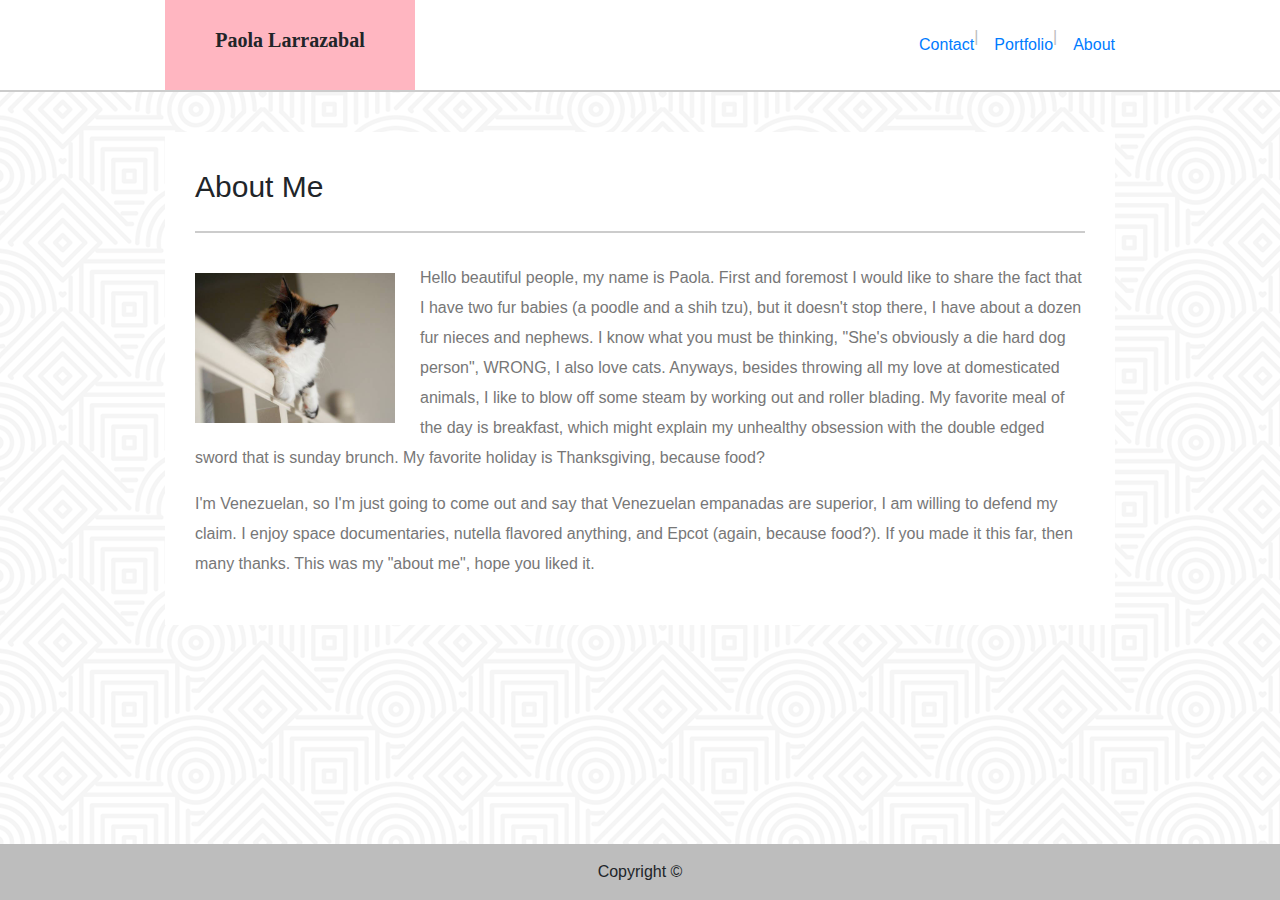
==== index.html @ c063681a "added bootstrap layout to about me page by using col-sm col-sm and col-sm-10 as the main content, ed" ====
<!DOCTYPE html>
<html lang="en">

<head>
    <meta charset="UTF-8">
    <meta name="viewport" content="width=device-width, initial-scale=1.0">
    <meta http-equiv="X-UA-Compatible" content="ie=edge">
    
    <link rel="stylesheet" href="https://stackpath.bootstrapcdn.com/bootstrap/4.3.1/css/bootstrap.min.css"
        integrity="sha384-ggOyR0iXCbMQv3Xipma34MD+dH/1fQ784/j6cY/iJTQUOhcWr7x9JvoRxT2MZw1T" crossorigin="anonymous">
        <link rel="stylesheet" type="text/css" href="assets/css/style.css">
    

    <title>About me</title>
</head>

<body>
    
        <nav class="navbar">
            <section class="navbarlinks">
            <a class="navbar-brand">Paola Larrazabal</a>

            <ul class="nav justify-content-end">
                <span>
                <li class="nav-item">
                    <a class="nav-link active" href="contact.html">Contact</a>
                </li>
                </span>

                <span>|</span>
                <span>
                <li class="nav-item">
                    <a class="nav-link" href="portfolio.html">Portfolio</a>
                </li>
            </span>
                <span>|</span>
                <span>
                <li class="nav-item">
                    <a class="nav-link" href="index.html">About</a>
                </li>
            </span>

            </ul>
        </section>
        </nav>
    


    <div class="container">




        <div class="row">

            <div class="col">

            </div>
            <div class="col-10">
                <div class="page-header">
                    <h3>About Me</h3>
                </div>
                <img src="assets/images/cats-q-c-640-480-5.jpg" alt="Kitty" width="220px" height="170px" class="image">
                <p>Hello beautiful people, my name is Paola. First and foremost I would like to share the fact
                    that I have two fur babies (a poodle and a shih tzu), but it doesn't stop there, I have about
                    a dozen fur nieces and nephews. I know what you must be thinking, "She's obviously a die
                    hard dog person", WRONG, I also love cats. Anyways, besides throwing all my love at
                    domesticated animals, I like to blow off some steam by working out and roller blading.
                    My favorite meal of the day is breakfast, which might explain my unhealthy obsession with
                    the double edged sword that is sunday brunch. My favorite holiday is Thanksgiving, because food?
                </p>
               
                <p> I'm Venezuelan, so I'm just going to come out and say that Venezuelan empanadas are superior, I
                    am willing to defend my claim.
                    I enjoy space documentaries, nutella flavored anything, and Epcot (again, because food?). If you
                    made it this far,
                    then many thanks. This was my "about me", hope you liked it.
                </p>
            </div>
            <div class="col">








            </div>

        </div>

        <!-- Footer -->
        <footer class="page-footer font-small blue fixed-bottom">

            <!-- Copyright -->
            <div class="footer-copyright text-center py-3">Copyright &copy;
                
            </div>
            <!-- Copyright -->
    
            </footer>
            <!-- Footer -->
       
    </div>








</body>

</html>
---- assets/css/style.css ----
* {
    margin: 0px;
    padding: 0px;
    box-sizing: border-box;
}

h1 
h3 {
    font-family: Georgia, Times, "Times New Roman", serif;
}

p {
    font-family: Arial, Helvetica, sans-serif;
    color: #777777;
    line-height: 30px;
}


/* Navbar */




nav {
    max-width: 100%;
    margin: 0 auto;
    padding: 0; 
}

.navbar-brand {
    background-color: lightpink;
    width: 250px;
    height: 90px;
    font-weight: 700;
    line-height: 70px;
    text-align: center;
    font-family: Georgia, Times, "Times New Roman", serif;
    color: #cccccc;

}

.justify-content-end {
  float: right;
  margin-top: 25px;
  color: #bdbdbd;
}

.navbarlinks {
    width: 950px;
    margin: 0 auto;
}





.navbar {
    
    background-color: #ffffff;
    padding: 0;
    border-bottom: 2px solid #cccccc;
}



.nav-link {

    padding: .5rem 0rem .5rem 1rem;
}


/* Main content */


body {
    background-image: url("../images/hypnotize.png");
}

.image {
    float: left;
    width: 200px;
    height: auto;
    margin-top: 10px;
    margin-right: 25px;
}
.page-header h3 {
    border-bottom: 2px solid #cccccc;
    padding-bottom: 20px;
    margin-bottom: 30px;
    font-size: 30px;
    line-height: 49px;
}
.col-10 {
    margin-top: 40px;
    padding: 30px;
    max-width: 960px;
    background-color: #ffffff;
}

/* Footer */ 



.fixed-bottom {
    position: fixed;
    right: 0;
    bottom: 0;
    left: 0;
    z-index: sticky;
    }

footer {
    max-width: 100%;
    background-color: #bdbdbd;
        
    }
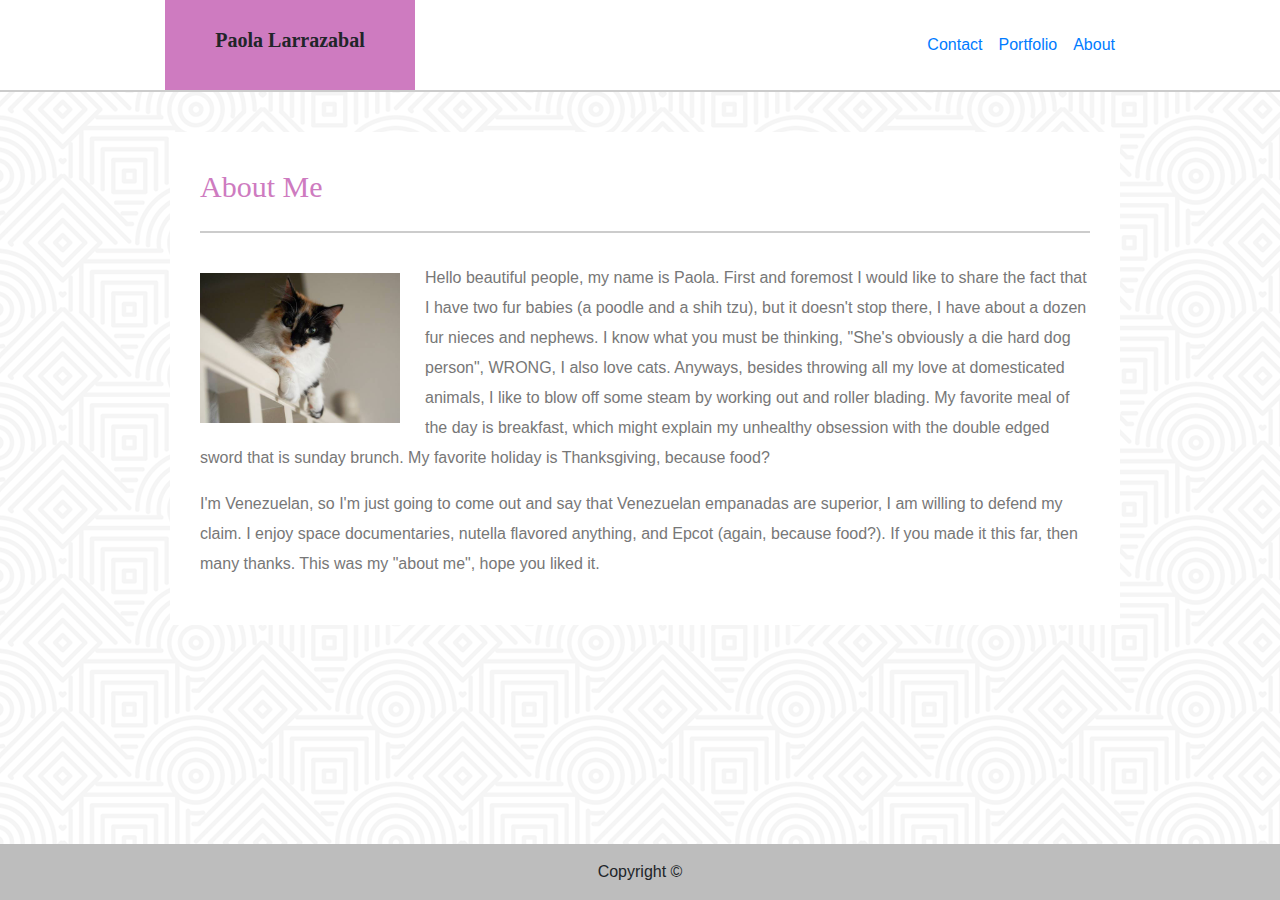
==== commit 024c9737: "removed span in navbar" ====
--- a/index.html
+++ b/index.html
@@ -21,24 +21,24 @@
             <a class="navbar-brand">Paola Larrazabal</a>
 
             <ul class="nav justify-content-end">
-                <span>
+                
                 <li class="nav-item">
                     <a class="nav-link active" href="contact.html">Contact</a>
                 </li>
-                </span>
+               
 
-                <span>|</span>
-                <span>
+              
+                
                 <li class="nav-item">
                     <a class="nav-link" href="portfolio.html">Portfolio</a>
                 </li>
-            </span>
-                <span>|</span>
-                <span>
+           
+              
+                
                 <li class="nav-item">
                     <a class="nav-link" href="index.html">About</a>
                 </li>
-            </span>
+           
 
             </ul>
         </section>
@@ -90,17 +90,17 @@
 
         </div>
 
-        <!-- Footer -->
+        
         <footer class="page-footer font-small blue fixed-bottom">
 
-            <!-- Copyright -->
+           
             <div class="footer-copyright text-center py-3">Copyright &copy;
                 
             </div>
-            <!-- Copyright -->
+           
     
             </footer>
-            <!-- Footer -->
+            
        
     </div>
 
--- a/assets/css/style.css
+++ b/assets/css/style.css
@@ -5,15 +5,21 @@
 }
 
 h1 
-h3 {
+{
     font-family: Georgia, Times, "Times New Roman", serif;
 }
-
+.page-header {
+    font-family: Georgia, Times, "Times New Roman", serif;
+    color:  #ce7bc0;
+}
 p {
     font-family: Arial, Helvetica, sans-serif;
     color: #777777;
     line-height: 30px;
 }
+
+
+
 
 
 /* Navbar */
@@ -28,14 +34,14 @@
 }
 
 .navbar-brand {
-    background-color: lightpink;
+    background-color:  #ce7bc0;
     width: 250px;
     height: 90px;
     font-weight: 700;
     line-height: 70px;
     text-align: center;
     font-family: Georgia, Times, "Times New Roman", serif;
-    color: #cccccc;
+    color: #ffffff;
 
 }
 
@@ -91,10 +97,75 @@
     line-height: 49px;
 }
 .col-10 {
-    margin-top: 40px;
+    margin: 40px 90px 0px 70px;
     padding: 30px;
     max-width: 960px;
     background-color: #ffffff;
+}
+
+/* Porfolio */ 
+
+.col-sm {
+    margin: 20px;
+}
+
+
+
+.Skates {
+    background-image: url("../images/Skating\ .jpg");
+    width: 250px;
+    height: 200px;
+    background-size: contain;
+}
+
+.Space {
+    background-image: url("../images/Space\ .webp");
+    width: 250px;
+    height: 200px;
+    background-size: cover;
+}
+
+.Dogs {
+    background-image: url("../images/Shiba.jpg");
+    width: 250px;
+    height: 200px;
+    background-size: cover;
+    
+}
+
+.Cats {
+    background-image: url("../images/coolcat.jpg");
+    width: 250px;
+    height: 200px;
+    background-size: cover;
+    
+}
+.Sushi {
+    background-image: url("../images/Sushi.jpg");
+    width: 250px;
+    height: 200px;
+    background-size: cover;
+}
+ 
+
+.Skates p, .Space p, .Dogs p, .Cats p, .Sushi p {
+    background-color: #ce7bc0;
+    width: 250px;
+    height: 60px;
+    margin-top: 130px;
+    text-align: center;
+    color: white;
+    padding-top: 15px;
+    font-family: Georgia, 'Times New Roman', Times, serif;
+    font-size: larger;
+    position: absolute;
+
+}
+
+
+.Portfolio-container p:hover {
+    opacity: .6;
+
 }
 
 /* Footer */ 
